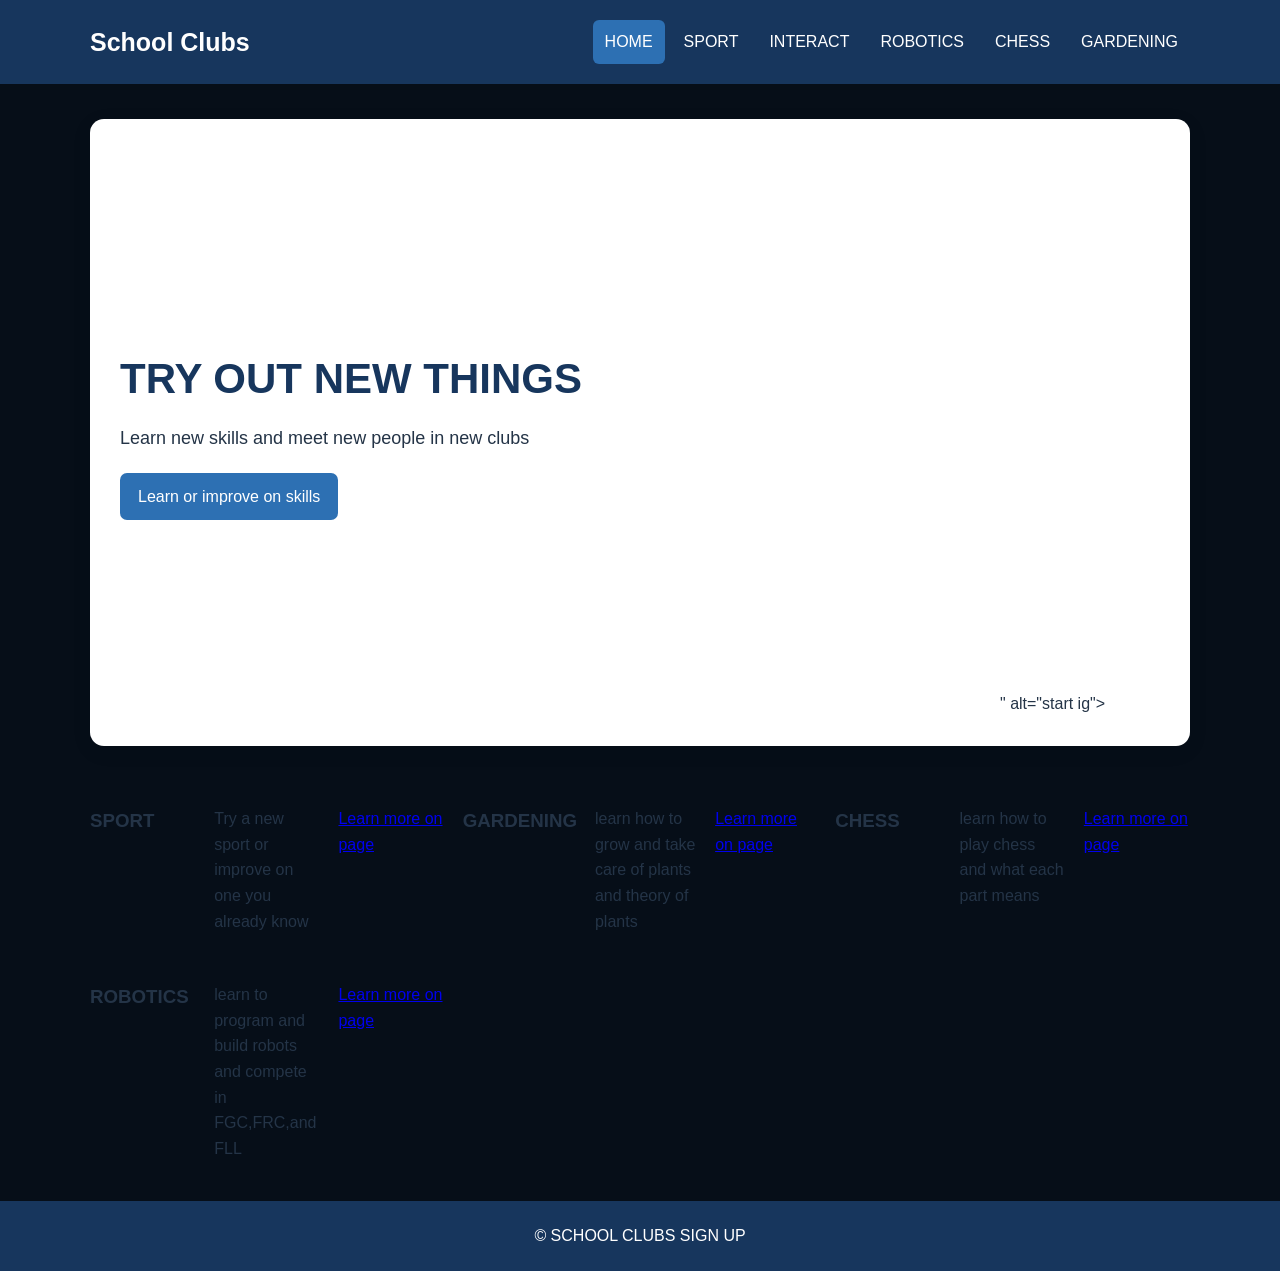
==== index.html @ f13b8c8b "pintrest images added" ====
<!DOCTYPE html>
<html lang="en">
<head>
    <title>School Clubs - Home</title>
    <link rel="stylesheet" href="style.css">
</head>
<body>
<header class="site-header">
    <div class="header-inner">
        <h1> School Clubs </h1>
        <nav>

            <!-- link pool -->


            <a class="active"  href="index.html">HOME</a>
            <a href="sport.html">SPORT</a>
            <a href="interact.html">INTERACT</a>
            <a href="robotics.html">ROBOTICS</a>
            <a href="chess.html">CHESS</a>
            <a href="gardening.html">GARDENING</a>
        </nav>
    </div>
</header>

<main>
    <section class="hero">
        <div class="hero-text">

            <!-- fancy text -->

            <h2> TRY OUT NEW THINGS </h2>
            <p> Learn new skills and meet new people in new clubs </p>
            <a class="button" href="sport.html">Learn or improve on skills </a>
        </div>
        <div class="hero-image">
            <iframe src=https://assets.pinterest.com/ext/embed.html?id=246853623321658076" height="560" width="345" frameborder="0" scrolling="no" ></iframe>"   alt="start ig">
        </div>
    </section>

    <section class="cards">
        <div class="cards">
            <h3>SPORT</h3>
            <p> Try a new sport or improve on one you already know </p>
            <a href="sport.html"> Learn more on page </a>
        </div>
        <div class="cards">
            <h3>GARDENING</h3>
            <p> learn how to grow and take care of plants and theory of plants </p>
            <a href="gardening.html"> Learn more on page </a>
        </div>
        <div class="cards">
            <h3>CHESS</h3>
            <p> learn how to play chess and what each part means</p>
            <a href="chess.html"> Learn more on page </a>
        </div>
        <div class="cards">
            <h3>ROBOTICS</h3>
            <p> learn to program and build robots and compete in FGC,FRC,and FLL</p>
            <a href="robotics.html"> Learn more on page </a>
        </div>
    </section>
</main>
<footer class="site-footer">
    <p>&copy; SCHOOL CLUBS SIGN UP</p>
</footer>
</body>
</html>
---- style.css ----
* { box-sizing: border-box; margin: 0; padding: 0; }

body {
    font-family: Arial, Helvetica, sans-serif;
    background: #060e18;
    color: #243447;
    line-height: 1.6;
}

.site-header {
    background: #17365d;
    color: white;
    padding: 20px 0;
}

.header-inner {
    width: min(1100px, 92%);
    margin: auto;
    display: flex;
    align-items: center;
    justify-content: space-between;
    gap: 20px;
}

.site-header h1 { font-size: 25px; }

nav {
    display: flex;
    flex-wrap: wrap;
    gap: 7px;
}

nav a {
    color: white;
    text-decoration: none;
    padding: 9px 12px;
    border-radius: 6px;
}

nav a:hover, nav a.active { background: #2d70b3; }

main {
    width: min(1100px, 92%);
    margin: 35px auto;
    min-height: 65vh;
}

.hero {
    display: grid;
    grid-template-columns: 1fr 1fr;
    gap: 30px;
    align-items: center;
    background: white;
    padding: 30px;
    border-radius: 14px;
    box-shadow: 0 5px 20px rgba(0,0,0,.08);
}

.hero h2 { font-size: 42px; color: #17365d; margin-bottom: 12px; }
.hero p { font-size: 18px; margin-bottom: 20px; }

.hero-image img, .page-image {
    width: 100%;
    height: 300px;
    object-fit: cover;
    border-radius: 12px;
}

.button {
    display: inline-block;
    background: #2d70b3;
    color: white;
    padding: 11px 18px;
    border-radius: 7px;
    text-decoration: none;
}

.cards {
    margin-top: 30px;
    display: grid;
    grid-template-columns: repeat(3, 1fr);
    gap: 18px;
}

.card {
    background: white;
    padding: 22px;
    border-radius: 12px;
    box-shadow: 0 3px 12px rgba(0,0,0,.07);
}

.card h3 { color: #17365d; margin-bottom: 8px; }
.card a { color: #2d70b3; font-weight: bold; text-decoration: none; }

.page-section {
    display: grid;
    grid-template-columns: 1fr 1fr;
    gap: 30px;
    align-items: center;
    background: white;
    padding: 30px;
    border-radius: 14px;
    box-shadow: 0 5px 20px rgba(0,0,0,.08);
}

.content-box h2 { font-size: 38px; color: #17365d; margin-bottom: 12px; }
.content-box h3 { margin-top: 18px; color: #2d70b3; }
.content-box ul { padding-left: 22px; margin-top: 7px; }

.site-footer {
    background: #17365d;
    color: white;
    text-align: center;
    padding: 22px;
    margin-top: 40px;
}

@media (max-width: 800px) {
    .header-inner, .hero, .page-section { grid-template-columns: 1fr; flex-direction: column; }
    .header-inner { align-items: flex-start; }
    .cards { grid-template-columns: 1fr 1fr; }
    .hero h2 { font-size: 34px; }
}

@media (max-width: 520px) {
    .cards { grid-template-columns: 1fr; }
    nav a { padding: 7px 8px; font-size: 14px; }
}
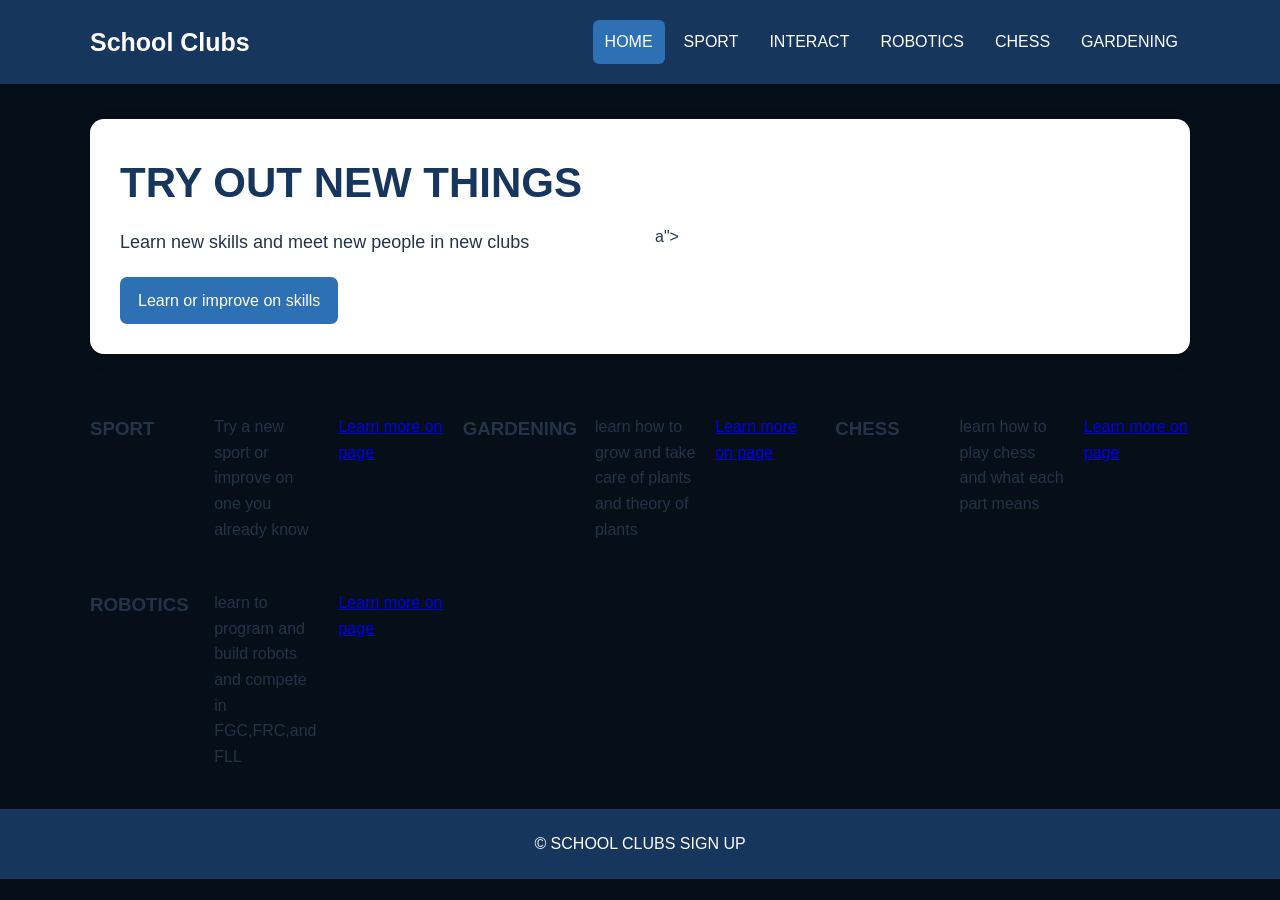
==== commit 718adb53: "pintrest images added" ====
--- a/index.html
+++ b/index.html
@@ -34,7 +34,7 @@
             <a class="button" href="sport.html">Learn or improve on skills </a>
         </div>
         <div class="hero-image">
-            <iframe src=https://assets.pinterest.com/ext/embed.html?id=246853623321658076" height="560" width="345" frameborder="0" scrolling="no" ></iframe>"   alt="start ig">
+            <a href="https://pin.it/1w3zVao4U"></a>a"></a>
         </div>
     </section>
 
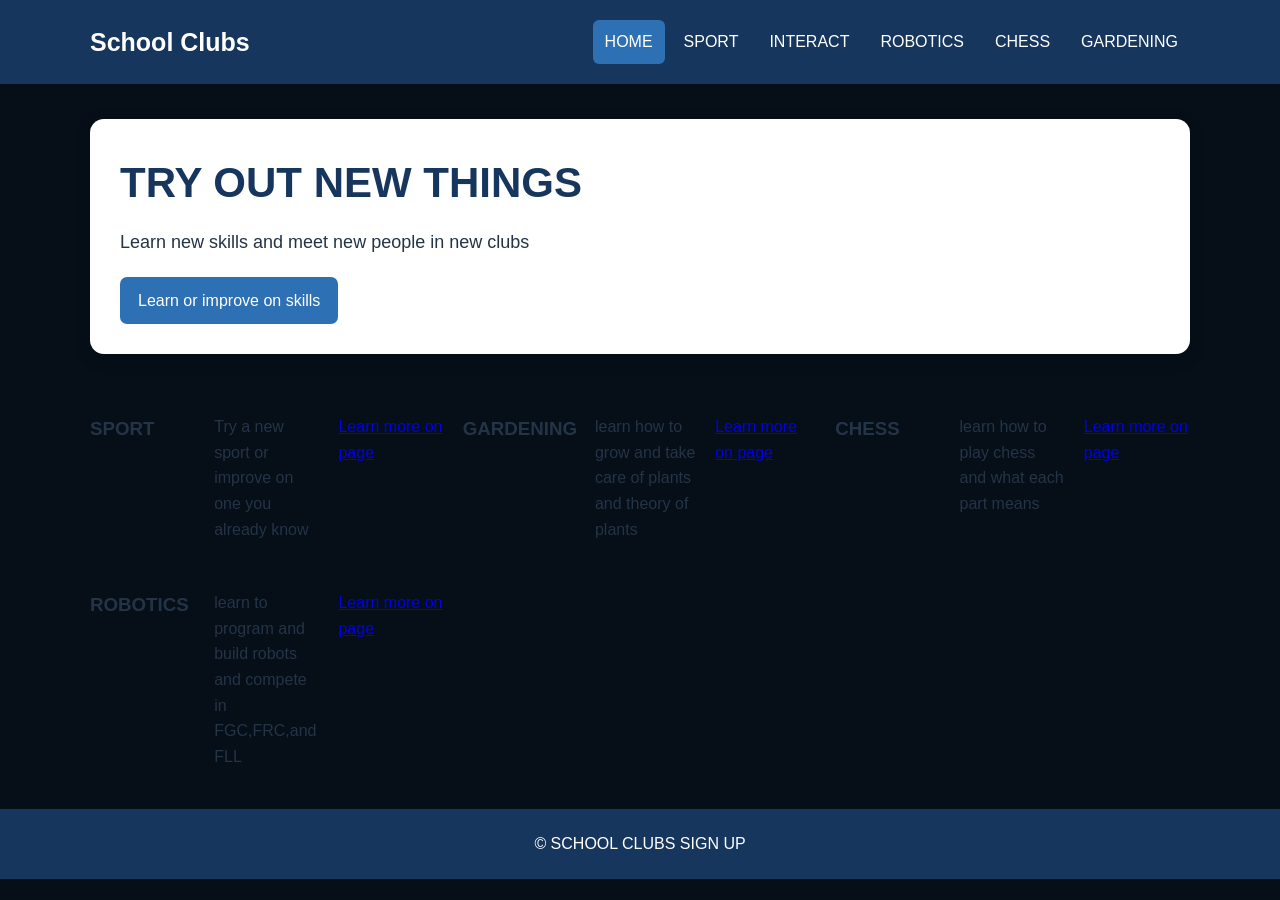
==== commit ed986ccf: "pintrest images added" ====
--- a/index.html
+++ b/index.html
@@ -34,7 +34,7 @@
             <a class="button" href="sport.html">Learn or improve on skills </a>
         </div>
         <div class="hero-image">
-            <a href="https://pin.it/1w3zVao4U"></a>a"></a>
+            <a href="https://pin.it/1w3zVao4U"></a>
         </div>
     </section>
 
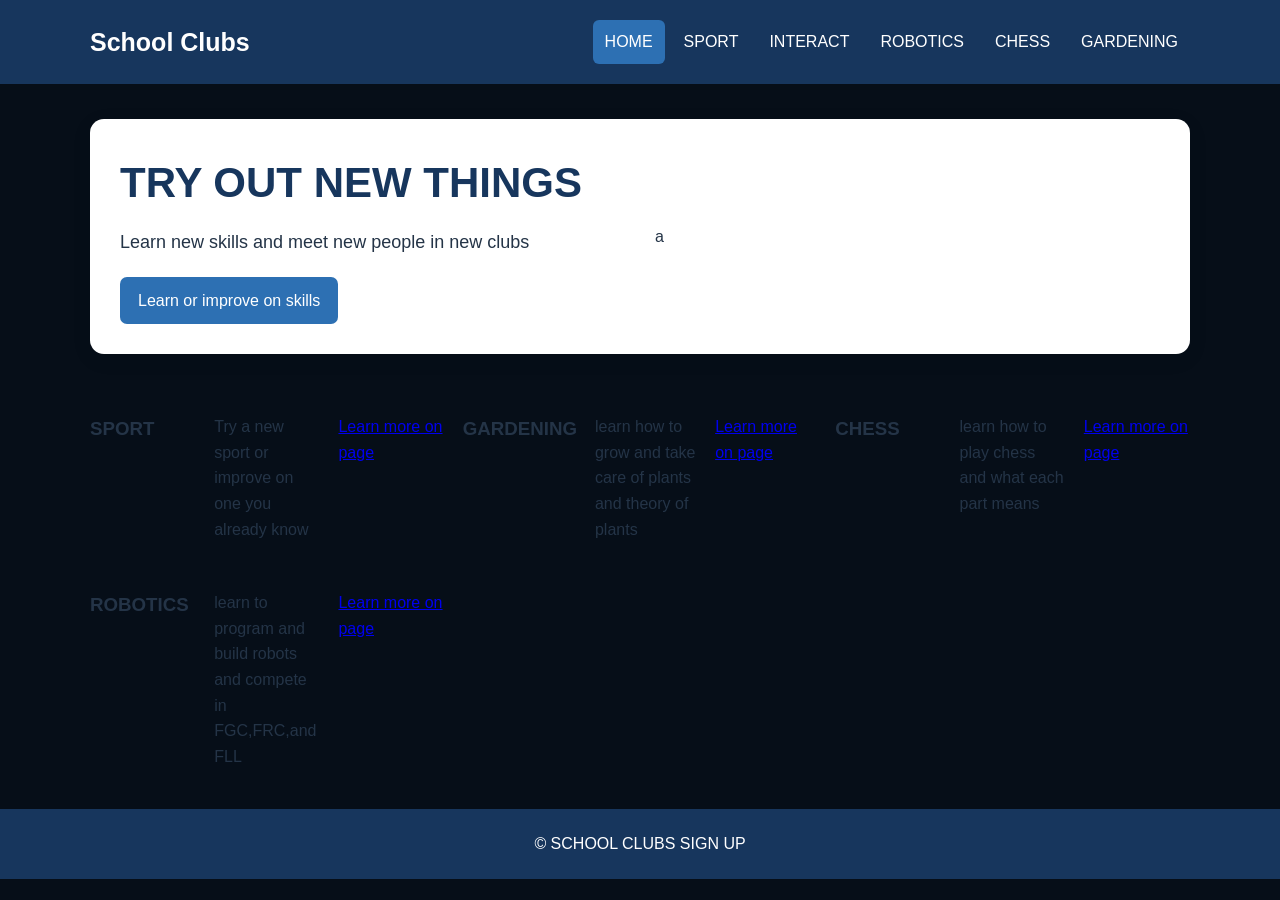
==== commit 3550fe95: "pintrest images added" ====
--- a/index.html
+++ b/index.html
@@ -34,7 +34,7 @@
             <a class="button" href="sport.html">Learn or improve on skills </a>
         </div>
         <div class="hero-image">
-            <a href="https://pin.it/1w3zVao4U"></a>
+            <a href="https://pin.it/286G64KS4"></a>a
         </div>
     </section>
 
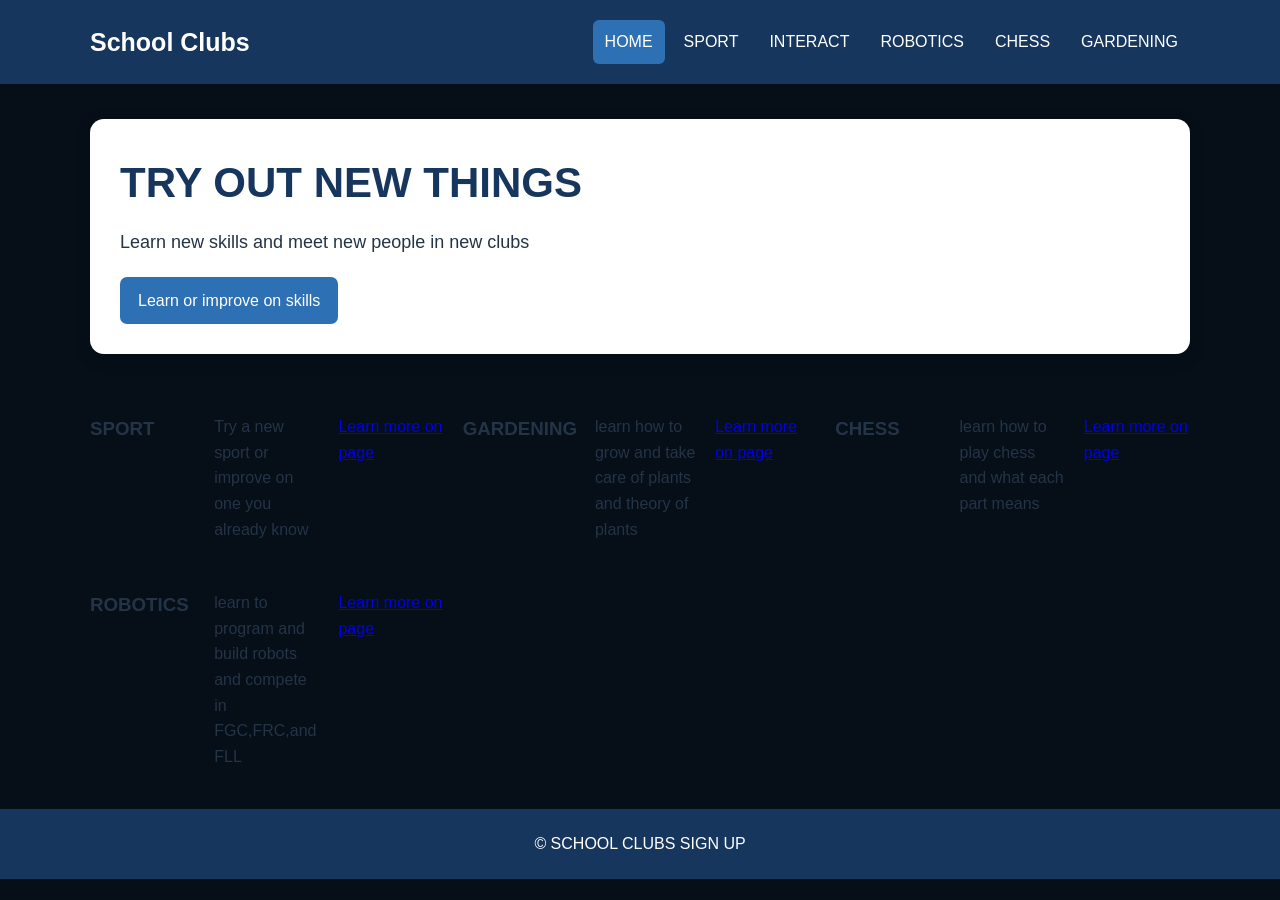
==== commit df707e29: "pintrest images added" ====
--- a/index.html
+++ b/index.html
@@ -34,7 +34,7 @@
             <a class="button" href="sport.html">Learn or improve on skills </a>
         </div>
         <div class="hero-image">
-            <a href="https://pin.it/286G64KS4"></a>a
+            <a href="https://pin.it/286G64KS4"></a>
         </div>
     </section>
 
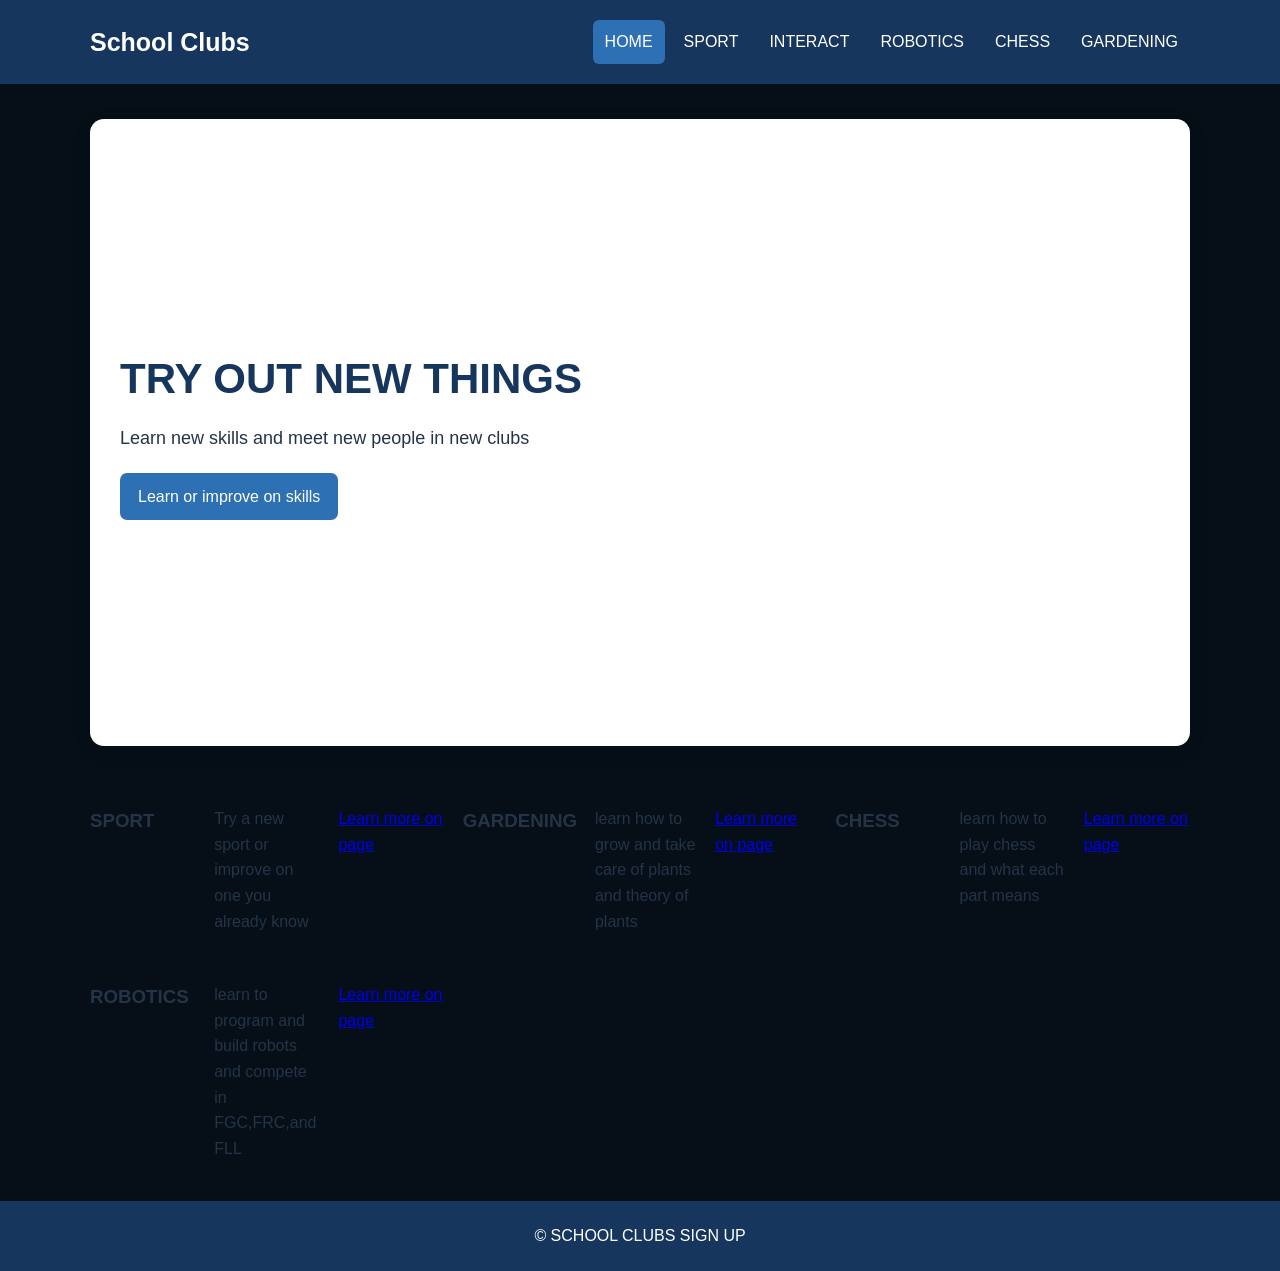
==== commit b38489fb: "attempted fix to images" ====
--- a/index.html
+++ b/index.html
@@ -34,7 +34,7 @@
             <a class="button" href="sport.html">Learn or improve on skills </a>
         </div>
         <div class="hero-image">
-            <a href="https://pin.it/286G64KS4"></a>
+            <iframe src="https://assets.pinterest.com/ext/embed.html?id=777926535678024141" height="560" width="345" frameborder="0" scrolling="no" ></iframe>
         </div>
     </section>
 
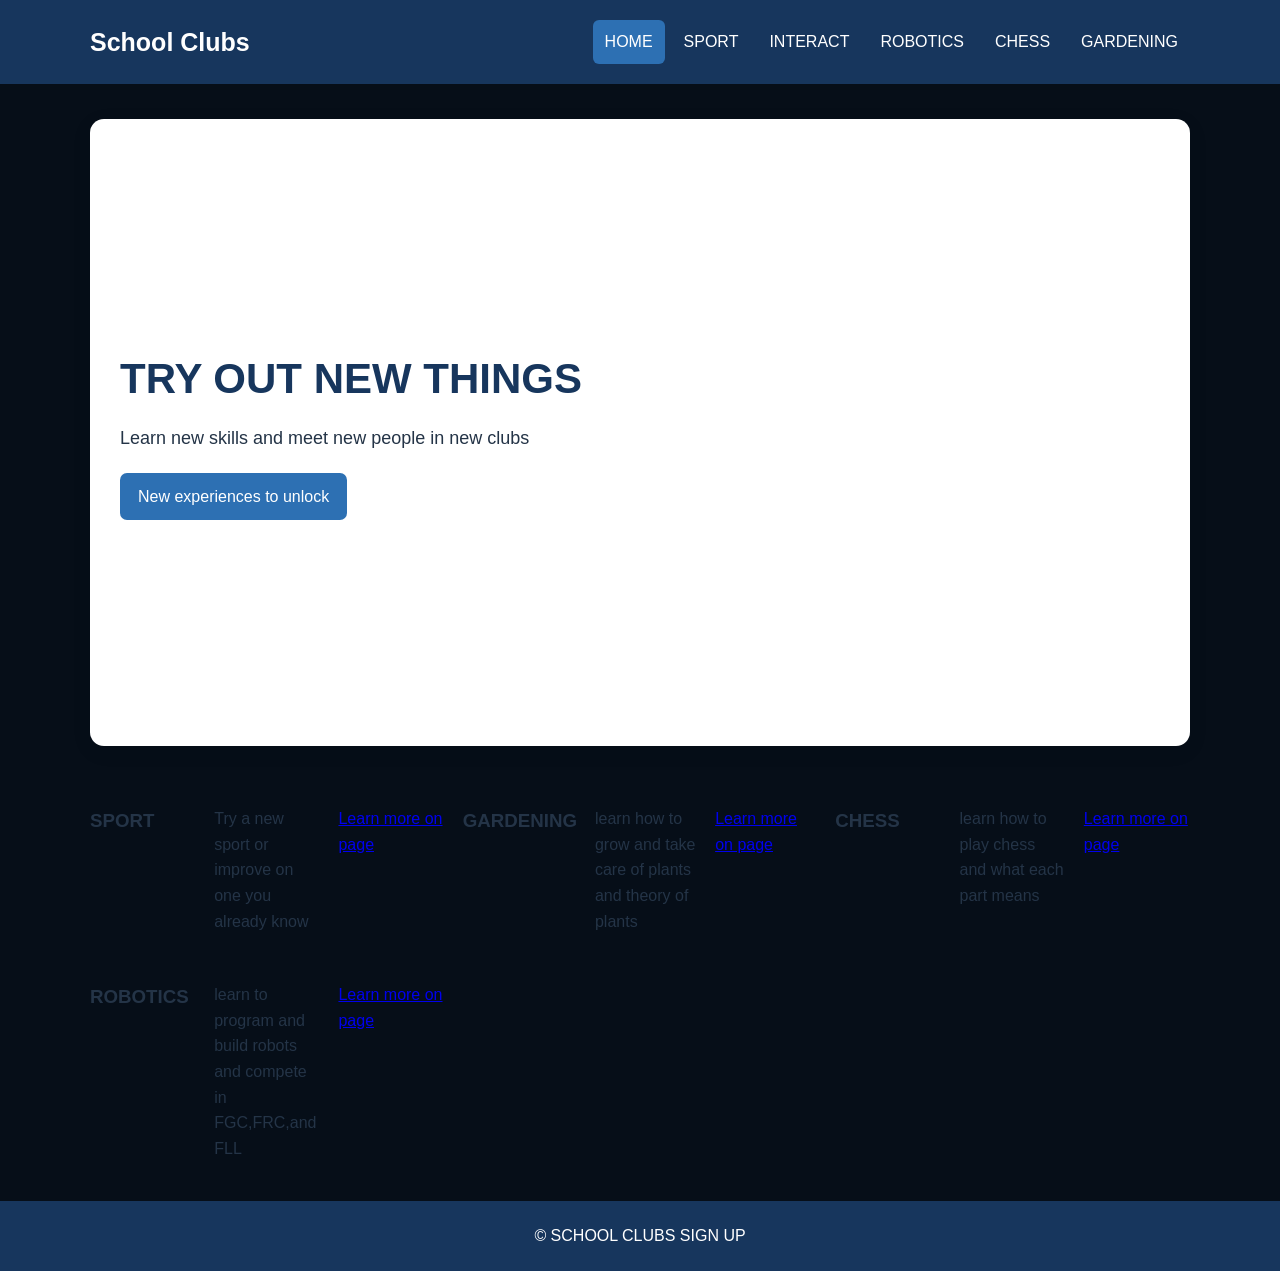
==== commit c755abae: "changed repetitive text" ====
--- a/index.html
+++ b/index.html
@@ -31,7 +31,7 @@
 
             <h2> TRY OUT NEW THINGS </h2>
             <p> Learn new skills and meet new people in new clubs </p>
-            <a class="button" href="sport.html">Learn or improve on skills </a>
+            <a class="button" href="sport.html"> New experiences to unlock  </a>
         </div>
         <div class="hero-image">
             <iframe src="https://assets.pinterest.com/ext/embed.html?id=777926535678024141" height="560" width="345" frameborder="0" scrolling="no" ></iframe>
